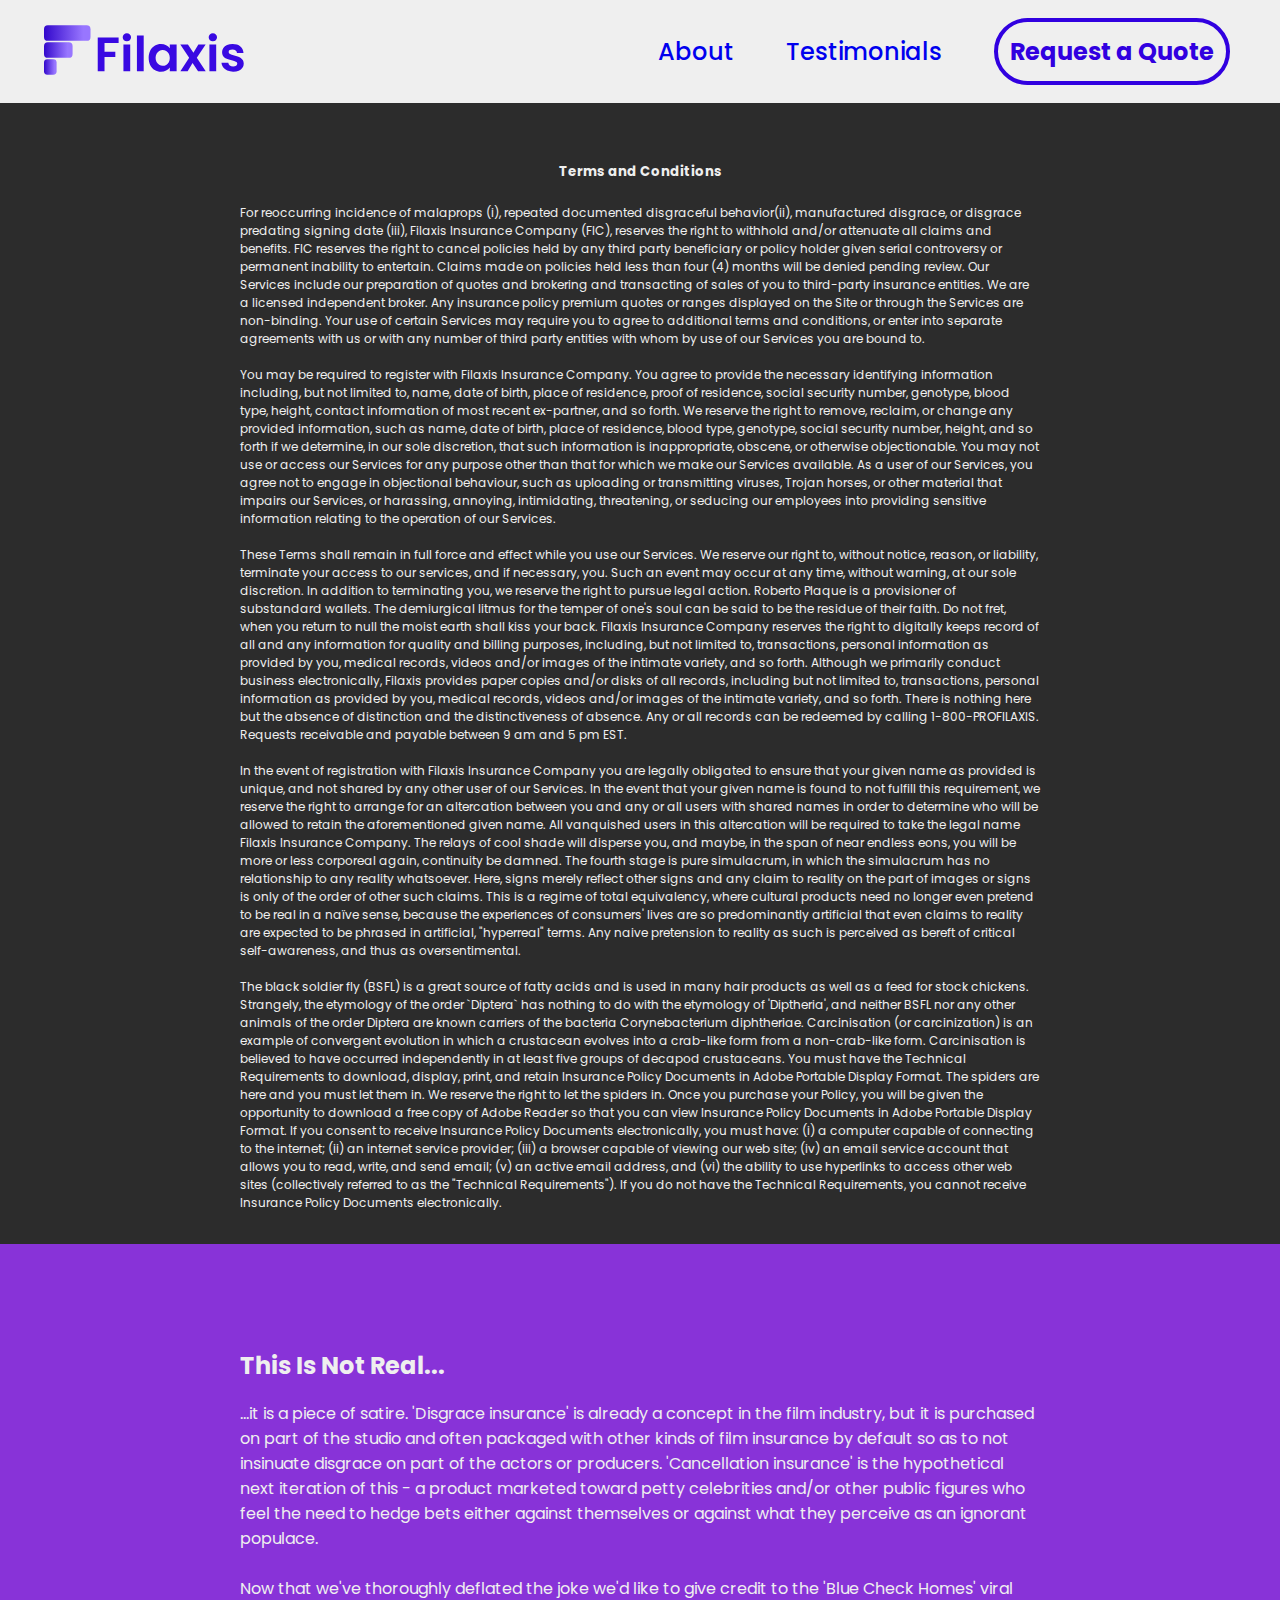
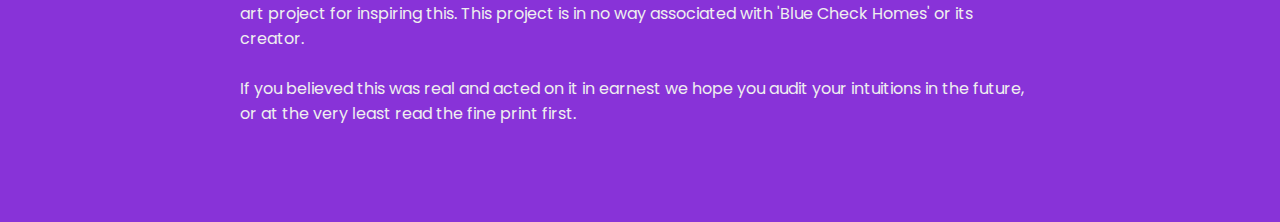
==== terms/index.html @ 81994e78 "change footer" ====
<!doctype html>
<html>

<head>
  <link rel="stylesheet" href="/styles.css">
  </link>
  <style>
    @import url('https://fonts.googleapis.com/css2?family=Poppins:wght@500;700&display=swap');
  </style>
  <link rel="stylesheet" href="https://cdnjs.cloudflare.com/ajax/libs/font-awesome/4.7.0/css/font-awesome.min.css">
  <link rel="icon" href="/assets/filaxis-small.svg">
  <title>Filaxis Insurance</title>
  <meta name="viewport" content="width=device-width, initial-scale=1.0">

</head>

<body>
  <div class="header"><a href="/"><img class="logo" src="/assets/Filaxis.svg"></a>
    <a href="/"><img class="logoSmall" src="/assets/filaxis-small.svg"></a>

    <div class="spacer"></div>

    <div class="navlinks">
      <a href="/#about">
        <h2>About</h2>
      </a>
      <a href="/#testimonials">
        <h2>Testimonials</h2>
      </a>
      <a href="/#quote">
        <h2 class="quote">Request a Quote</h2>
      </a>
    </div>
    <!--mobile nav menu-->
    <nav>
      <input type="checkbox" id="menu-toggle" />
      <label for="menu-toggle" class="hamburger">
        <div id="nav-icon3">
          <span></span>
          <span></span>
          <span></span>
          <span></span>
        </div>
      </label>
      <div class="nav-mobile">
        <a href="/#about">
          <h2>About</h2>
        </a>
        <a href="/#testimonials">
          <h2>Testimonials</h2>
        </a>
        <a href="/quote">
          <h2>Request a Quote</h2>
        </a>
      </div>
    </nav>
  </div>
  <div class="page">

    <div class="terms-block">
      <h5>Terms and Conditions</h5>
      <p class="terms-text">
        For reoccurring incidence of malaprops (i), repeated documented disgraceful behavior(ii), manufactured disgrace,
        or disgrace predating signing date (iii), Filaxis Insurance Company (FIC), reserves the right to withhold and/or
        attenuate all claims and benefits. FIC reserves the right to cancel policies held by any third party beneficiary
        or policy holder given serial controversy or permanent inability to entertain. Claims made on policies held less
        than four (4) months will be denied pending review.

        Our Services include our preparation of quotes and brokering and transacting of sales of you to
        third-party insurance entities. We are a licensed independent broker. Any insurance policy premium quotes or
        ranges
        displayed on the Site or through the Services are non-binding. Your use of certain Services may require you to
        agree to additional terms and conditions, or enter into separate agreements with us or with any number of third
        party entities
        with whom by use of our Services you are bound to.

        <br>
        <br>
        You may be required to register with Filaxis Insurance Company. You agree to provide the necessary identifying
        information
        including, but not limited to, name, date of birth, place of residence, proof of residence, social security
        number, genotype, blood type, height,
        contact information of most recent ex-partner, and so forth. We reserve the right to remove, reclaim, or change
        any provided information, such as name, date of birth, place of residence, blood type, genotype, social security
        number, height, and so forth if
        we determine, in our sole discretion, that such information is inappropriate, obscene, or
        otherwise objectionable.

        You may not use or access our Services for any purpose other than that for which we make our Services available.
        As a user of our Services, you agree not to engage in objectional behaviour, such as uploading or
        transmitting viruses, Trojan horses, or other material that impairs our Services, or harassing, annoying,
        intimidating, threatening, or seducing our employees into providing sensitive information relating to the
        operation of our Services.

        <br>
        <br>
        These Terms shall remain in full force and effect while you use our Services. We reserve our right to, without
        notice, reason, or liability, terminate your
        access to our services, and if necessary, you. Such an event may occur at any time, without warning, at our sole
        discretion. In
        addition to terminating
        you, we reserve the right to pursue legal action.

        Roberto Plaque is a provisioner of
        substandard wallets. The demiurgical litmus for the temper of one's soul can be said to be the residue of their
        faith. Do not fret, when you return to null the moist earth shall kiss your back.
        Filaxis Insurance Company reserves the right to digitally keeps record of all and any information for quality
        and billing
        purposes, including, but not limited to, transactions, personal information as provided by you, medical records,
        videos and/or
        images of the intimate variety, and so forth.
        Although we primarily conduct business electronically, Filaxis
        provides paper copies and/or disks of all records, including but not limited to, transactions, personal
        information as
        provided by you, medical records, videos and/or images of the intimate variety, and so forth. There is nothing
        here but the absence of distinction and the distinctiveness of absence. Any or all records
        can be redeemed by calling
        1-800-PROFILAXIS. Requests receivable and payable between 9 am and 5 pm EST.
        <br>
        <br>


        In the event of registration with Filaxis Insurance Company you are legally obligated to ensure that your given
        name as provided
        is unique, and not shared by any other user of our Services. In the event that your given name is found to not
        fulfill this requirement, we reserve the right to arrange for an altercation between you and any or all users
        with
        shared names in order to determine who will be allowed to retain the aforementioned given name. All vanquished
        users
        in this altercation will be required to take the legal name Filaxis Insurance Company.


        The relays of cool shade will
        disperse you, and maybe, in the span of near endless eons, you will be more or less corporeal again, continuity
        be
        damned.

        The fourth stage is pure simulacrum, in which the simulacrum has no relationship to any reality whatsoever.
        Here, signs merely reflect other signs and any claim to reality on the part of images or signs is only of the
        order of other such claims. This is a regime of total equivalency, where cultural products need no longer even
        pretend to be real in a naïve sense, because the experiences of consumers' lives are so predominantly artificial
        that even claims to reality are expected to be phrased in artificial, "hyperreal" terms. Any naive pretension to
        reality as such is perceived as bereft of critical self-awareness, and thus as oversentimental.

        <br>
        <br>

        The black soldier fly (BSFL) is a great source of fatty acids and is used in many hair products as well
        as
        a feed for stock chickens. Strangely, the etymology of the order `Diptera` has nothing to do with the etymology
        of
        'Diptheria', and neither BSFL nor any other animals of the order Diptera are known carriers of the bacteria
        Corynebacterium diphtheriae.

        Carcinisation (or carcinization) is an example of convergent evolution in which a crustacean evolves into a
        crab-like form from a non-crab-like form. Carcinisation is believed to have occurred independently in at least
        five groups of decapod crustaceans.

        You must have the Technical Requirements to download, display, print, and retain Insurance Policy Documents in
        Adobe Portable Display Format. The spiders are here and you must let them in. We reserve the right to let the
        spiders in. Once you purchase your Policy, you will be given the opportunity to download a
        free
        copy of Adobe Reader so that you can view Insurance Policy Documents in Adobe Portable Display Format. If you
        consent to receive Insurance Policy Documents electronically, you must have: (i) a computer capable of
        connecting
        to the internet; (ii) an internet service provider; (iii) a browser capable of viewing our web site; (iv) an
        email
        service account that allows you to read, write, and send email; (v) an active email address, and (vi) the
        ability
        to use hyperlinks to access other web sites (collectively referred to as the "Technical Requirements"). If you
        do
        not have the Technical Requirements, you cannot receive Insurance Policy Documents electronically.
      <p>
    </div>


    <div class="section purple">
      <div class="text-block">
        <h3>This Is Not Real... </h3>
        <p> ...it is a piece of satire. 'Disgrace insurance' is already a concept in the film industry, but it is
          purchased on part of the studio and often packaged with other kinds of film insurance by default so as
          to not insinuate disgrace on part of the actors or producers.
          'Cancellation insurance' is the hypothetical next iteration of this - a product marketed toward petty
          celebrities
          and/or other public figures who feel the need to hedge bets either against themselves or against what they
          perceive as an ignorant populace.
          <br>
          <br>
          Now that we've thoroughly deflated the joke we'd like to give credit to the 'Blue Check Homes' viral art
          project
          for
          inspiring this. This project is in no way associated with 'Blue Check Homes' or its creator.
          <br>
          <br>
          If you believed this was real and acted on it in earnest we hope you audit your
          intuitions in the future, or at the very least read the fine print first.

      </div>
    </div>
  </div>


</body>
---- styles.css ----
body {
  display: flex;
  flex-flow: column nowrap;
  align-content: center;
  background-color: #efefef;
  margin: 0;
  padding: 0;
}
.page {
  align-content: center;
  display: flex;
  flex-flow: column nowrap;
}

html {
  scroll-behavior: smooth;
}

.header {
  display: flex;
  flex-flow: row nowrap;
  position: fixed;
  left: 0;
  right: 0;
  top: 0;
  background-color: #efefef;
  padding: 24px;
  padding-top: 12px;
  padding-bottom: 12px;
  align-items: center;
  z-index: 1;
}

.header a {
  margin-right: 20px;
  margin-left: 20px;
}

.logoSmall {
  display: none;
}

.logo {
  height: 64px;
  width: auto;
}

.spacer {
  margin: auto;
}

.navlinks {
  display: flex;
  flex-flow: row nowrap;
  align-items: center;
}

h2 {
  font-family: "Poppins", sans-serif;
  margin: 6px;
  font-size: 24px;
  font-weight: 500;
}

a {
  text-decoration: none;
}

a:visited {
  color: unset;
}

h5 {
  color: #efefef;
  text-align: center;
  font-family: 'Poppins', sans-serif;
}

.terms-block {
  padding-top: 140px;
  display: flex;
  flex-flow: column nowrap;
  align-items: center;
  width: 100%;
  background-color: #2c2c2c;
}

.terms-text {
  font-family: "Poppins", sans-serif;
  font-size: 12px;
  margin: 0 auto;
  color: #efefef;
  max-width: 800px;
}
.quote {
  border-radius: 48px;
  border: 4px #3100e0 solid;
  padding: 12px;
  font-weight: 700;
  color: #3100e0;
}

.quote:hover {
  background-color: #3100e0;
  color: #efefef;
}

hr {
  height: 2px;
  background-color: #2c2c2c;
  width: 100%;
  padding: 0;
  margin: 0;
}

.bigSection {
  text-decoration: none;
  align-content: center;
  align-items: center;
  display: flex;
  flex-flow: column;
}

.section {
  display: flex;
  flex-flow: row nowrap;
  padding-top: 80px;
  align-items: center;
  justify-content: center;
  padding-bottom: 80px;
  width: 100%;
  color: #efefef;
}

.section.first {
  padding-top: 200px;
  background-color: #3308cc;
  color: #efefef;
  background-color: #3308cc;
}

.text-block {
  display: inline-block;
  height: min-content;
}
.section.purple {
  background-color: rgb(136, 51, 216);
  padding-top: 80px;
}

.section.blue {
  background-color: #3308cc;
  padding-top: 80px;
}

.section.coral {
  background-color: rgb(241, 137, 105);
  padding-top: 80px;
}

.section.last {
  background-color: #efefef;
}

.test {
  display: flex;
  flex-flow: row nowrap;
  width: 100%;
  align-content: center;
  justify-content: center;
}

.tm {
  width: 30%;
  height: auto;
}

.tm:nth-child(2) {
  padding-left: 24px;
  padding-right: 24px;
}

textarea {
  border-radius: 2;
  display: inline-block;
  width: 400px;
  box-sizing: border-box;
  padding: 8px 8px;
  font-size: 16px;
  font-family: "Poppins", sans-serif;
  border: none;
  resize: none;
  border-radius: 4px;
}

.submit {
  border: 4px #efefef solid;
  background-color: transparent;
  font-family: "Poppins", sans-serif;
  padding: 8px;
  padding-left: 24px;
  padding-right: 24px;
  margin-top: 24px;
  border-radius: 36px;
  align-self: flex-end;
  width: 144px;
  color: #efefef;
  font-weight: 700;
  font-size: 24px;
  margin-left: calc(100% - 144px);
}

.submit:hover {
  background-color: #efefef;
  color: rgb(136, 51, 216);
}

.footer {
  background-color: #2c2c2c;
  color: #efefef;
  display: flex;
  flex-flow: column nowrap;
  padding: 60px 30%;
  align-items: center;
  position: relative;
  justify-content: space-between;

}

.social {
  height: 28px;
  width: auto;

}

.socialsrow a:first-child {
  margin-right: 24px;
}

.copyright {
  position: absolute;
  bottom: 0;
  right: 0;
  opacity: 75%;
  padding-right: 12px;
}


.logosocials {
  height: 100%;
  display: flex;
  flex-flow: column nowrap;
  align-items: center;

}

.socialsrow {
  display: flex;
  flex-flow: row nowrap;

}
.footer-logo {
  height: 48px;
  width: auto;
  padding-bottom: 16px;

}

.links {
  display: flex;
  flex-flow: row nowrap;
  padding-top: 12px;
}



.link {
  font-size: 16px;
  font-weight: 500;
  padding: 0;
}

a[href^="mailto:"]
{ 
  font-family: 'Poppins', sans-serif;
  color: #efefef;
}

label {
  font-family: "Poppins", sans-serif;
  font-weight: 500;
  font-size: 20px;
}
textarea:nth-of-type(3) {
  height: 200px;
}

.text-block p {
  max-width: 800px;
}

#menu-toggle,
.hamburger {
  display: none;
}

h3 {
  font-family: "Poppins", sans-serif;
  margin-bottom: 2px;
  font-size: 24px;
  display: inline-block;
  max-width: 500px;
}

p {
  font-family: "Poppins", sans-serif;
  font-size: 16px;
  max-width: 500px;
}

.nav-mobile {
  display: none;
}

.filler-image {
  width: 600px;
  height: 400px;
  background-color: gray;
  margin-left: 84px;
}

.filler-image.mirror {
  margin-right: 84px;
  margin-left: unset;
}

h4 {
  font-family: "Poppins", sans-serif;
  font-size: 24px;
}

.kawaii {
  width: 400px;
  height: auto;
  margin-left: 84px;
}

.kawaii.first {
  width: 600px;
  height: auto;
}

.kawaii.mirror {
  margin-left: 0;
  margin-right: 84px;
}

.logo-row {
  display: flex;
  flex-flow: row;
  align-items: center;

  justify-content: center;
  padding-top: 12px;
}

.logo-row img {
  height: 48px;
  width: auto;
  padding: 24px;
}

.platforms {
  display: flex;
  flex-flow: column;
  align-items: center;
  width: 100%;
}

@media only screen and (max-width: 800px) {
  .section {
    flex-flow: column nowrap;
    justify-items: center;
    max-width: 100%;
    align-content: center;
    padding-top: 40px;
    padding-bottom: 40px;
  }

  .section.coral {
    flex-flow: column-reverse;
  }

  .section.purple.second {
    flex-flow: column-reverse;
  }

  .section:first-child {
    padding-top: 84px;
  }

  .section.purple,
  .section.coral, .section.blue {
    padding-top: 40px;
  }

  .filler-image {
    margin-left: 0;
    width: 100%;
    height: 400px;
  }

  .kawaii,
  .kawaii.mirror,
  .kawaii.first {
    width: 60%;
    height: auto;
    margin: 0;
  }

  .section:last-child {
    max-width: 100%;
  }

  .text-block {
    padding: 20px;
  }

  textarea {
    max-width: 100%;
  }

  .filler-image.mirror {
    margin-right: 0;
  }

  h3 {
    font-size: 20px;
  }
  h4 {
    font-size: 20px;
  }
  p {
    font-size: 14px;
  }

  h2 {
    font-size: 20px;
    padding: 0px;
    margin: 0px;
  }

  .footer {
    padding: 40px 10%;
  }

  .footer-logo {
    height: 32px;
  }
  .social {
    height: 24px;
  }

  .links {

    padding-top: 8px;
  }

  .link {
    font-size: 14px;
  }
  .header {
    padding: 12px;
  }

  .logoSmall {
    display: unset;
    width: 48px;
    height: auto;
  }

  .logo {
    display: none;
  }

  .quote {
    margin: 0;
    padding: 0;
  }

  .text-block {
    max-width: 80%;
  }

  .logo-row {
    flex-flow: row wrap;
    max-width: 100%;
  }

  nav {
    flex: 1;
    display: flex;
    justify-content: center;
    align-items: flex-end;
    flex-direction: column;
    padding-right: 12px;
  }

  .navlinks {
    display: none;
  }

  .nav-mobile {
    display: none;
  }

  .terms-text {
    max-width: 90%;
  }

  label {
    font-size: 16px;
  }
  .submit {
    font-size: 20px;
  }

  .hamburger {
    display: flex;
    font-size: 36px;
    align-items: center;
    justify-items: center;
    justify-content: center;
  }

  #menu-toggle:checked ~ .nav-mobile {
    display: flex;
    flex-direction: column;
    background-color: #efefef;
    border-radius: 4px;
    padding: 12px;
    position: absolute;
    top: calc(100% + 12px);

    box-shadow: rgba(0, 0, 0, 0.25) 0px 5px 15px;
  }

  #nav-icon3 {
    width: 36px;
    height: 25px;
    position: relative;
    margin: auto;
    align-content: center;
    align-items: center;
    -webkit-transform: rotate(0deg);
    -moz-transform: rotate(0deg);
    transform: rotate(0deg);
    -webkit-transition: 0.5s ease-in-out;
    -moz-transition: 0.5s ease-in-out;
    transition: 0.5s ease-in-out;
    cursor: pointer;
  }

  #nav-icon3 span {
    display: block;
    position: absolute;
    height: 4px;
    width: 100%;
    background: #3308cc;
    border-radius: 9px;
    opacity: 1;
    left: 0;
    -webkit-transform: rotate(0deg);
    -moz-transform: rotate(0deg);
    transform: rotate(0deg);
    -webkit-transition: 0.25s ease-in-out;
    -moz-transition: 0.25s ease-in-out;
    transition: 0.25s ease-in-out;
  }
  #nav-icon3 span:nth-child(1) {
    top: 0px;
  }

  #nav-icon3 span:nth-child(2),
  #nav-icon3 span:nth-child(3) {
    top: 10px;
  }

  #nav-icon3 span:nth-child(4) {
    top: 20px;
  }

  #menu-toggle:checked + .hamburger #nav-icon3 span:nth-child(1) {
    top: 10px;
    width: 0%;
    left: 50%;
  }

  #menu-toggle:checked + .hamburger #nav-icon3 span:nth-child(2) {
    -webkit-transform: rotate(45deg);
    -moz-transform: rotate(45deg);
    transform: rotate(45deg);
  }

  #menu-toggle:checked + .hamburger #nav-icon3 span:nth-child(3) {
    -webkit-transform: rotate(45deg);
    -moz-transform: rotate(45deg);
    transform: rotate(-45deg);
  }

  #menu-toggle:checked + .hamburger #nav-icon3 span:nth-child(4) {
    top: 10px;
    width: 0%;
    left: 50%;
  }

  .nav-mobile h2 {
    font-size: 24px;
    padding: 6px;
  }
  .test {
    flex-flow: column;
    align-items: center;
  }

  .tm {
    width: 80%;
    height: auto;
    padding-top: 16px;
  }
  

}
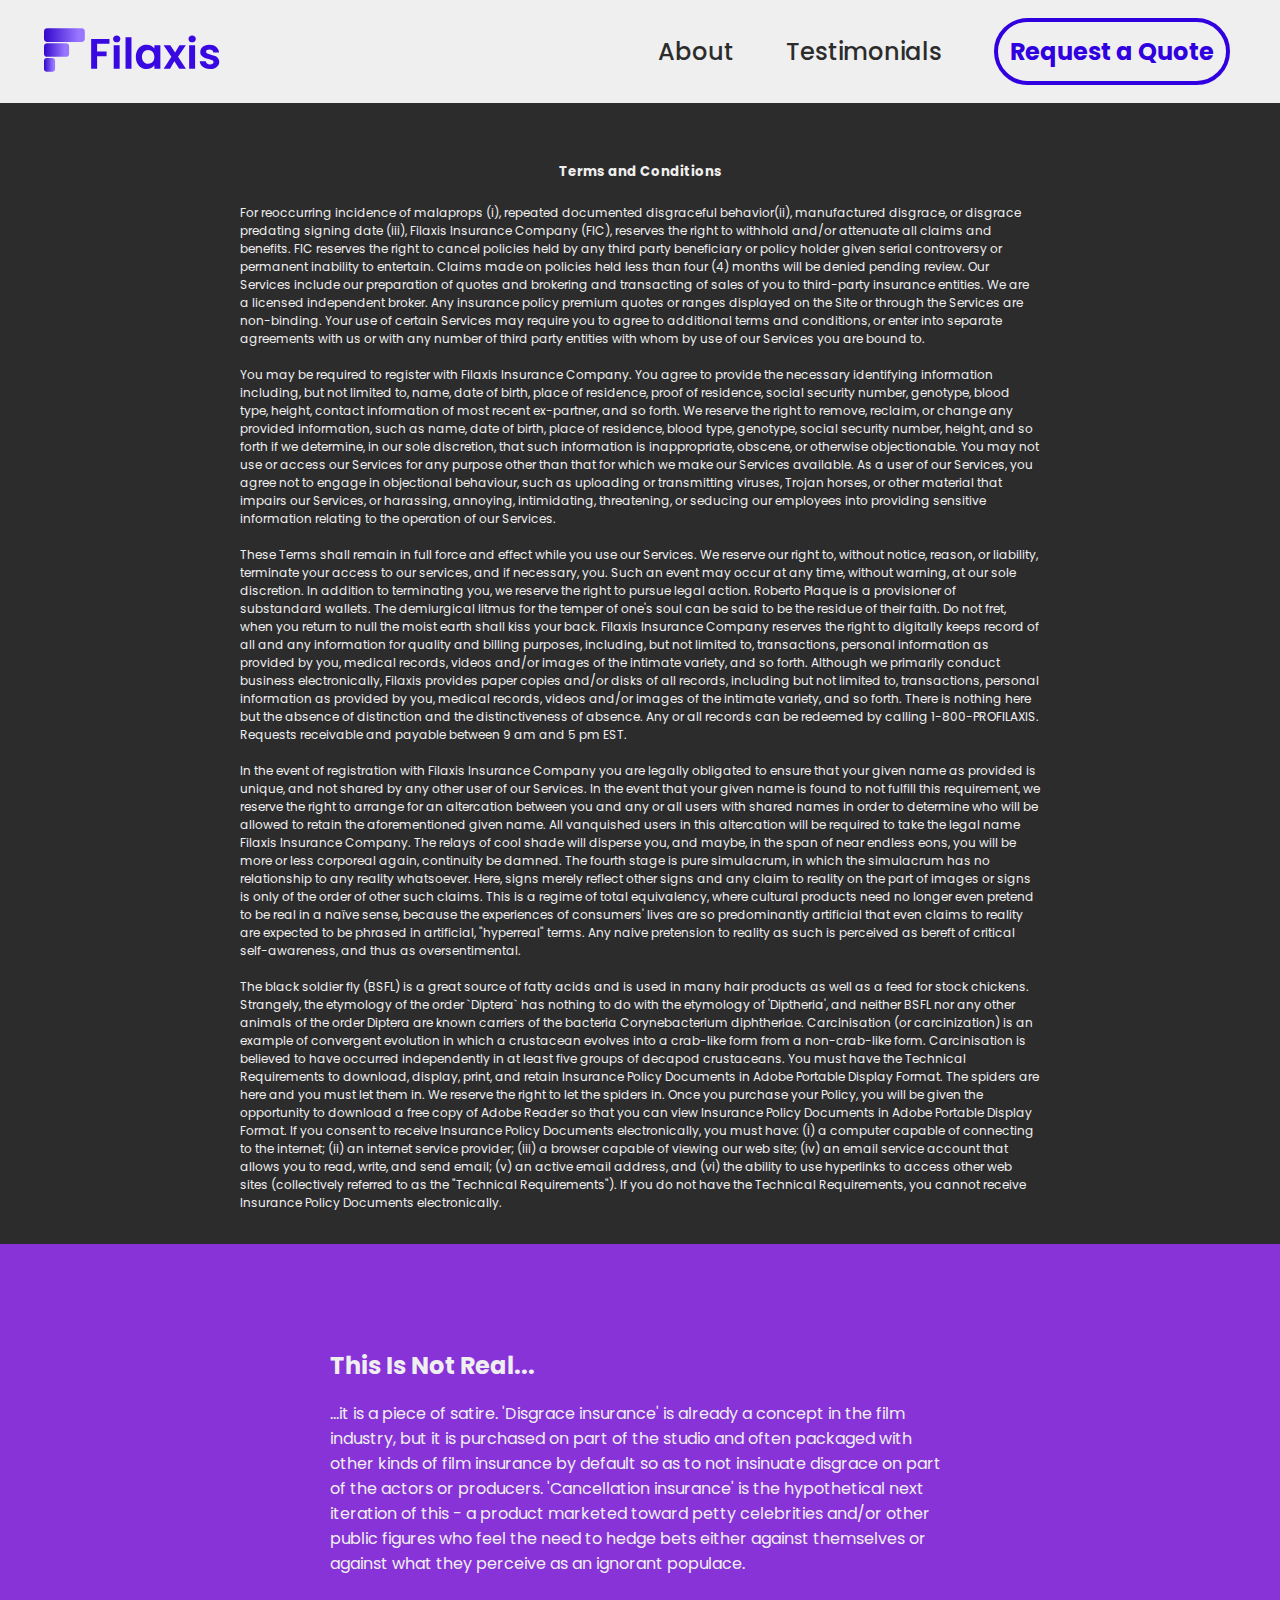
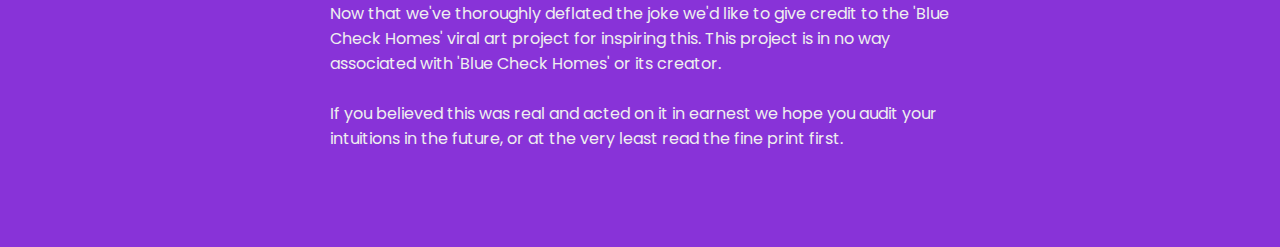
==== commit 54cd83db: "wa" ====
--- a/terms/index.html
+++ b/terms/index.html
@@ -16,7 +16,6 @@
 
 <body>
   <div class="header"><a href="/"><img class="logo" src="/assets/Filaxis.svg"></a>
-    <a href="/"><img class="logoSmall" src="/assets/filaxis-small.svg"></a>
 
     <div class="spacer"></div>
 
--- a/styles.css
+++ b/styles.css
@@ -36,12 +36,10 @@
   margin-left: 20px;
 }
 
-.logoSmall {
-  display: none;
-}
+
 
 .logo {
-  height: 64px;
+  height: 56px;
   width: auto;
 }
 
@@ -60,6 +58,7 @@
   margin: 6px;
   font-size: 24px;
   font-weight: 500;
+  color: #2c2c2c;
 }
 
 a {
@@ -224,6 +223,7 @@
   align-items: center;
   position: relative;
   justify-content: space-between;
+  overflow: hidden;
 
 }
 
@@ -231,6 +231,26 @@
   height: 28px;
   width: auto;
 
+}
+
+.circle {
+  position: absolute;
+  top: -30px;
+  right: 4px;
+  width: 100px;
+  height: 100px;
+  border-radius: 50%;
+  background-color:rgb(241, 137, 105)
+}
+
+.circle2 {
+  position: absolute;
+  bottom: -30px;
+  left: 4px;
+  width: 120px;
+  height: 120px;
+  border-radius: 50%;
+  background-color: rgb(136, 51, 216);
 }
 
 .socialsrow a:first-child {
@@ -296,7 +316,7 @@
 }
 
 .text-block p {
-  max-width: 800px;
+  max-width: min(800px, calc(50vw - 20px));
 }
 
 #menu-toggle,
@@ -346,7 +366,7 @@
 }
 
 .kawaii.first {
-  width: 600px;
+  width: min(600px, calc(50vw - 100px));
   height: auto;
 }
 
@@ -377,7 +397,7 @@
   width: 100%;
 }
 
-@media only screen and (max-width: 800px) {
+@media only screen and (max-width: 900px) {
   .section {
     flex-flow: column nowrap;
     justify-items: center;
@@ -404,6 +424,17 @@
     padding-top: 40px;
   }
 
+  .circle {
+    width: 60px;
+    height: 60px;
+    top: -20px
+  }
+  .circle2 {
+    width: 80px;
+    height: 80px;
+    bottom: -30px;
+  }
+
   .filler-image {
     margin-left: 0;
     width: 100%;
@@ -413,11 +444,18 @@
   .kawaii,
   .kawaii.mirror,
   .kawaii.first {
-    width: 60%;
+    width: 50%;
     height: auto;
     margin: 0;
   }
 
+  .kawaii.first {
+    width: 80%;
+    height: auto;
+  }
+
+
+
   .section:last-child {
     max-width: 100%;
   }
@@ -440,15 +478,18 @@
   h4 {
     font-size: 20px;
   }
+  .text-block p {
+    font-size: 16px;
+    max-width: unset;
+  }
   p {
-    font-size: 14px;
-  }
-
-  h2 {
-    font-size: 20px;
-    padding: 0px;
-    margin: 0px;
-  }
+    font-size: 16px;
+  }
+  h3 {
+    max-width: 100%;
+  }
+
+
 
   .footer {
     padding: 40px 10%;
@@ -473,14 +514,10 @@
     padding: 12px;
   }
 
-  .logoSmall {
-    display: unset;
-    width: 48px;
-    height: auto;
-  }
 
   .logo {
-    display: none;
+    height: 48px;
+    width: auto;
   }
 
   .quote {
@@ -494,7 +531,7 @@
 
   .logo-row {
     flex-flow: row wrap;
-    max-width: 100%;
+    max-width: 90%;
   }
 
   nav {
@@ -533,12 +570,17 @@
     justify-content: center;
   }
 
+  .header a {
+    margin-left: 8px;
+    margin-right: 8px;
+  }
+
   #menu-toggle:checked ~ .nav-mobile {
     display: flex;
     flex-direction: column;
     background-color: #efefef;
     border-radius: 4px;
-    padding: 12px;
+    padding: 6px;
     position: absolute;
     top: calc(100% + 12px);
 
@@ -615,7 +657,7 @@
   }
 
   .nav-mobile h2 {
-    font-size: 24px;
+    font-size: 20px;
     padding: 6px;
   }
   .test {
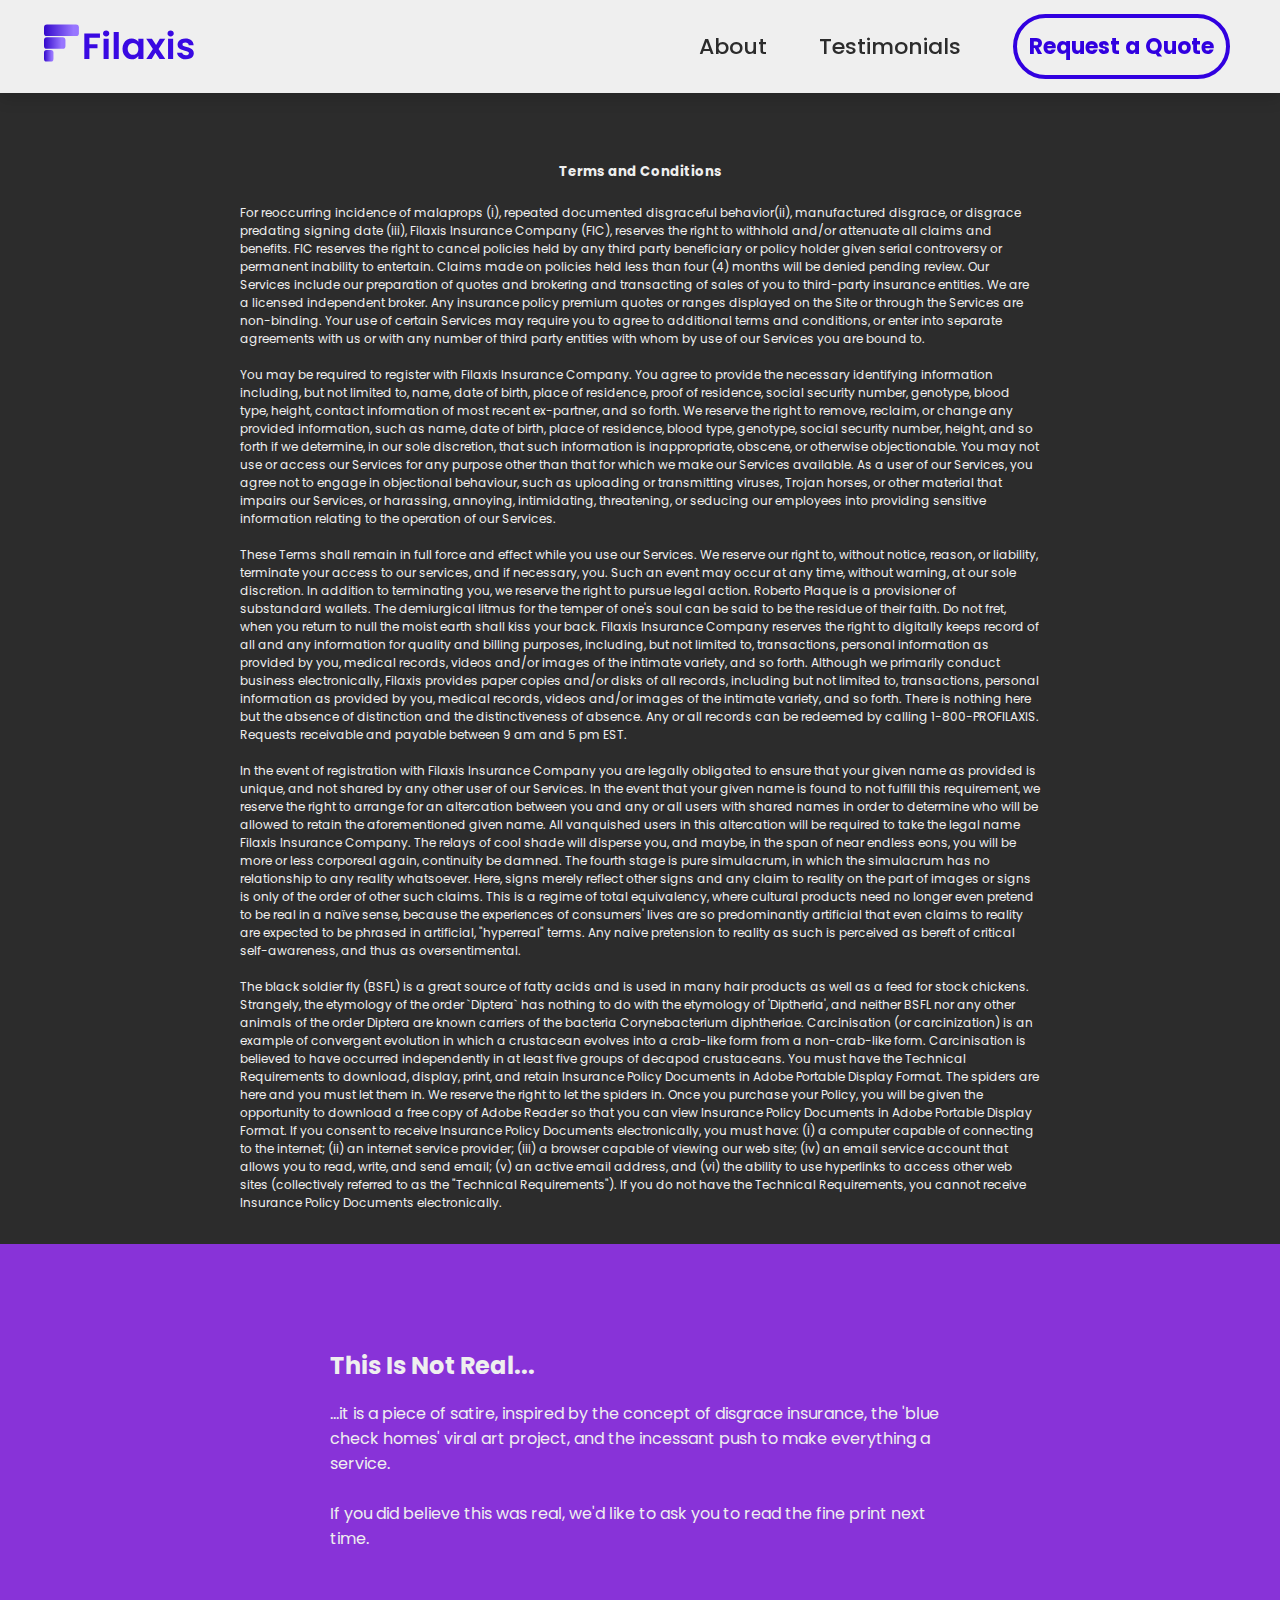
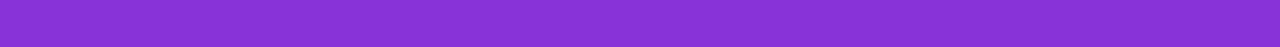
==== commit 095195fb: "some changes" ====
--- a/terms/index.html
+++ b/terms/index.html
@@ -176,23 +176,11 @@
     <div class="section purple">
       <div class="text-block">
         <h3>This Is Not Real... </h3>
-        <p> ...it is a piece of satire. 'Disgrace insurance' is already a concept in the film industry, but it is
-          purchased on part of the studio and often packaged with other kinds of film insurance by default so as
-          to not insinuate disgrace on part of the actors or producers.
-          'Cancellation insurance' is the hypothetical next iteration of this - a product marketed toward petty
-          celebrities
-          and/or other public figures who feel the need to hedge bets either against themselves or against what they
-          perceive as an ignorant populace.
+        <p> ...it is a piece of satire, inspired by the concept of disgrace insurance, the 'blue check homes' viral art project, 
+          and the incessant push to make everything a service.
           <br>
           <br>
-          Now that we've thoroughly deflated the joke we'd like to give credit to the 'Blue Check Homes' viral art
-          project
-          for
-          inspiring this. This project is in no way associated with 'Blue Check Homes' or its creator.
-          <br>
-          <br>
-          If you believed this was real and acted on it in earnest we hope you audit your
-          intuitions in the future, or at the very least read the fine print first.
+          If you did believe this was real, we'd like to ask you to read the fine print next time.
 
       </div>
     </div>
--- a/styles.css
+++ b/styles.css
@@ -5,6 +5,7 @@
   background-color: #efefef;
   margin: 0;
   padding: 0;
+  font-family: "Poppins", sans-serif;
 }
 .page {
   align-content: center;
@@ -25,10 +26,11 @@
   top: 0;
   background-color: #efefef;
   padding: 24px;
-  padding-top: 12px;
-  padding-bottom: 12px;
+  padding-top: 8px;
+  padding-bottom: 8px;
   align-items: center;
   z-index: 1;
+    box-shadow: rgba(0, 0, 0, 0.15) 0px 5px 15px;
 }
 
 .header a {
@@ -36,10 +38,8 @@
   margin-left: 20px;
 }
 
-
-
 .logo {
-  height: 56px;
+  height: 48px;
   width: auto;
 }
 
@@ -56,7 +56,7 @@
 h2 {
   font-family: "Poppins", sans-serif;
   margin: 6px;
-  font-size: 24px;
+  font-size: 22px;
   font-weight: 500;
   color: #2c2c2c;
 }
@@ -65,14 +65,67 @@
   text-decoration: none;
 }
 
-a:visited {
-  color: unset;
-}
-
 h5 {
   color: #efefef;
   text-align: center;
-  font-family: 'Poppins', sans-serif;
+  font-family: "Poppins", sans-serif;
+}
+
+.share {
+  font-size: 20px;
+  font-weight: 700;
+}
+
+.share-wrapper {
+  display: flex;
+  align-items: center;
+  flex-flow: column nowrap;
+  border-radius: 4px;
+  margin-top: 36px;
+  color: #2c2c2c;
+  padding: 20px;
+
+  padding-bottom: 8px;
+}
+
+.share-row {
+  display: flex;
+  flex-flow: row nowrap;
+  align-content: center;
+}
+
+ul.share-buttons{
+  list-style: none;
+  padding: 0;
+  margin: 12px;
+}
+
+ul.share-buttons li{
+  display: inline;
+}
+
+ul.share-buttons .sr-only{
+  position: absolute;
+  clip: rect(1px 1px 1px 1px);
+  clip: rect(1px, 1px, 1px, 1px);
+  padding: 0;
+  border: 0;
+  height: 1px;
+  width: 1px;
+  overflow: hidden;
+}
+
+ul.share-buttons img{
+  width: 48px;
+
+  margin: 4px 8px;
+  box-shadow: rgba(0, 0, 0, 0.1) 0px 5px 15px;
+  border-radius: 50%;
+}
+
+ul.share-buttons img:hover {
+
+  box-shadow: rgba(0, 0, 0, 0.18) 0px 5px 15px;
 }
 
 .terms-block {
@@ -104,12 +157,35 @@
   color: #efefef;
 }
 
-hr {
-  height: 2px;
-  background-color: #2c2c2c;
+
+
+.square {
+  width: 30px;
+  height: 30px;
+  transform: rotate(45deg);
+  border: 2px #efefef solid;
+  position: relative;
+  border-radius: 8px;
+
+}
+
+.square::after {
+  content: '';
+  position: absolute;
+  width: 30px;
+  height: 30px;
+  border: 2px #efefef solid;
+  transform: translate(60%, -69%);
+  border-radius: 8px;
+}
+.square-wrapper {
   width: 100%;
-  padding: 0;
-  margin: 0;
+  display: flex;
+  flex-flow: row nowrap;
+  align-items: center;
+  justify-content: center;
+  margin-bottom: 36px;
+  display: none;
 }
 
 .bigSection {
@@ -132,7 +208,7 @@
 }
 
 .section.first {
-  padding-top: 200px;
+  padding-top: 176px;
   background-color: #3308cc;
   color: #efefef;
   background-color: #3308cc;
@@ -145,6 +221,54 @@
 .section.purple {
   background-color: rgb(136, 51, 216);
   padding-top: 80px;
+  position: relative;
+}
+
+.form {
+  position: relative;
+  padding-top: 8px;
+  height: 400px;
+  width: 400px;
+}
+
+.next {
+  border: 4px #efefef solid;
+  background-color: transparent;
+  font-family: "Poppins", sans-serif;
+  padding: 8px;
+  padding-left: 24px;
+  padding-right: 24px;
+  border-radius: 36px;
+  width: 120px;
+  color: #efefef;
+  font-weight: 700;
+  font-size: 20px;
+  cursor: pointer;
+  transition: opacity 300ms ease-in-out;
+  z-index: 0;
+  box-shadow: rgba(0, 0, 0, 0.2) 0px 5px 15px;
+  position: absolute;
+  top: 200px;
+  right: 0;
+}
+
+.next:hover {
+  background-color: #efefef;
+  color: rgb(136, 51, 216);
+
+  box-shadow: rgba(0, 0, 0, 0.4) 0px 5px 15px;
+}
+
+.name-info {
+  position: absolute;
+  left: 0;
+  top: 0;
+}
+
+.sm-info {
+  position: absolute;
+  left: 0;
+  top: 0;
 }
 
 .section.blue {
@@ -180,16 +304,81 @@
 }
 
 textarea {
-  border-radius: 2;
+  display: inline-block;
+  box-sizing: border-box;
+  padding: 8px 12px;
+  font-size: 16px;
+  font-family: "Poppins", sans-serif;
+  border: none;
+  resize: none;
+  transition: opacity 500ms ease-in-out, max-width 500ms ease-in-out;
+  height: 40px;
+  background-color: #efefef;
+  border-radius: 16px;
+  box-shadow: rgba(0, 0, 0, 0.25) 0px 5px 15px;
+  position: relative;
+  width: 100%;
+}
+
+input {
   display: inline-block;
   width: 400px;
   box-sizing: border-box;
-  padding: 8px 8px;
+  padding: 8px 12px;
   font-size: 16px;
   font-family: "Poppins", sans-serif;
   border: none;
   resize: none;
-  border-radius: 4px;
+  background-color: #efefef;
+  border-radius: 16px;
+
+  box-shadow: rgba(0, 0, 0, 0.25) 0px 5px 15px;
+}
+
+.sm-wrapper {
+  width: 100%;
+  display: flex;
+  flex-flow: row nowrap;
+  align-items: center;
+  align-content: center;
+  position: relative;
+  margin-bottom: 12px;
+  width: 400px;
+}
+
+.sm-big-wrapper .sm-wrapper {
+  margin-bottom: 20px;
+}
+
+.sm-icon {
+  height: 20px;
+  width: auto;
+  background-color: #2c2c2c;
+  padding: 10px 12px;
+  position: absolute;
+  border-top-right-radius: 12px;
+  border-bottom-right-radius: 12px;
+  right: 0;
+}
+
+.sm-label {
+  font-size: 16px;
+  margin-left: 4px;
+}
+
+input:focus,
+textarea:focus {
+  box-shadow: rgba(0, 0, 0, 0.5) 0px 5px 15px;
+}
+
+.form p {
+  margin: 0;
+  padding: 8px 4px;
+  font-size: 18px;
+}
+
+.sm-wrapper p {
+  margin-right: 12px;
 }
 
 .submit {
@@ -197,21 +386,47 @@
   background-color: transparent;
   font-family: "Poppins", sans-serif;
   padding: 8px;
-  padding-left: 24px;
-  padding-right: 24px;
-  margin-top: 24px;
   border-radius: 36px;
   align-self: flex-end;
-  width: 144px;
+  width: 120px;
   color: #efefef;
   font-weight: 700;
-  font-size: 24px;
-  margin-left: calc(100% - 144px);
+  font-size: 20px;
+  position: absolute;
+  right: 0;
+  cursor: pointer;
+  transition: opacity 300ms ease-in-out;
+  z-index: 0;
+  box-shadow: rgba(0, 0, 0, 0.2) 0px 5px 15px;
+  bottom: 0px;
+  right: 0;
 }
 
 .submit:hover {
   background-color: #efefef;
   color: rgb(136, 51, 216);
+
+  box-shadow: rgba(0, 0, 0, 0.4) 0px 5px 15px;
+}
+
+.submit:disabled {
+  opacity: 80%;
+  pointer-events: none;
+}
+
+.back {
+  position: absolute;
+  left: 0;
+  bottom: 4px;
+  font-family: "Poppins", sans-serif;
+  padding: 8px;
+  color: #efefef;
+  font-weight: 700;
+  font-size: 20px;
+  position: absolute;
+  cursor: pointer;
+  background-color: transparent;
+  border: none;
 }
 
 .footer {
@@ -224,13 +439,11 @@
   position: relative;
   justify-content: space-between;
   overflow: hidden;
-
 }
 
 .social {
   height: 28px;
   width: auto;
-
 }
 
 .circle {
@@ -240,7 +453,7 @@
   width: 100px;
   height: 100px;
   border-radius: 50%;
-  background-color:rgb(241, 137, 105)
+  background-color: rgb(241, 137, 105);
 }
 
 .circle2 {
@@ -265,25 +478,21 @@
   padding-right: 12px;
 }
 
-
 .logosocials {
   height: 100%;
   display: flex;
   flex-flow: column nowrap;
   align-items: center;
-
 }
 
 .socialsrow {
   display: flex;
   flex-flow: row nowrap;
-
 }
 .footer-logo {
   height: 48px;
   width: auto;
   padding-bottom: 16px;
-
 }
 
 .links {
@@ -291,8 +500,6 @@
   flex-flow: row nowrap;
   padding-top: 12px;
 }
-
-
 
 .link {
   font-size: 16px;
@@ -300,9 +507,13 @@
   padding: 0;
 }
 
-a[href^="mailto:"]
-{ 
-  font-family: 'Poppins', sans-serif;
+a[href^="mailto:"] {
+  font-family: "Poppins", sans-serif;
+  color: #efefef;
+}
+
+a {
+  font-family: "Poppins", sans-serif;
   color: #efefef;
 }
 
@@ -310,9 +521,6 @@
   font-family: "Poppins", sans-serif;
   font-weight: 500;
   font-size: 20px;
-}
-textarea:nth-of-type(3) {
-  height: 200px;
 }
 
 .text-block p {
@@ -329,7 +537,7 @@
   margin-bottom: 2px;
   font-size: 24px;
   display: inline-block;
-  max-width: 500px;
+  max-width: 40vw;
 }
 
 p {
@@ -360,7 +568,7 @@
 }
 
 .kawaii {
-  width: 400px;
+  width: min(400px, calc(50vw - 160px));
   height: auto;
   margin-left: 84px;
 }
@@ -395,6 +603,96 @@
   flex-flow: column;
   align-items: center;
   width: 100%;
+}
+
+.button-wrapper {
+  display: grid;
+  margin-top: 24px;
+  height: 48px;
+  position: absolute;
+  bottom: 0;
+  right: 0;
+  width: 100%;
+}
+
+.next:disabled {
+  opacity: 80%;
+  pointer-events: none;
+}
+
+.loader,
+.loader:before,
+.loader:after {
+  border-radius: 50%;
+  width: 2.5em;
+  height: 2.5em;
+  -webkit-animation-fill-mode: both;
+  animation-fill-mode: both;
+  -webkit-animation: load7 1.8s infinite ease-in-out;
+  animation: load7 1.8s infinite ease-in-out;
+  margin-top: 10px;
+
+  color: #efefef;
+}
+.loader {
+  font-size: 10px;
+  position: relative;
+  -webkit-transform: translateZ(0);
+  -ms-transform: translateZ(0);
+  transform: translateZ(0);
+  -webkit-animation-delay: -0.16s;
+  animation-delay: -0.16s;
+
+  position: absolute;
+  top: -24px;
+  right: 48px;
+}
+.loader:before,
+.loader:after {
+  content: "";
+  position: absolute;
+  top: 0;
+  margin-top: 0;
+}
+.loader:before {
+  left: -3.5em;
+  -webkit-animation-delay: -0.32s;
+  animation-delay: -0.32s;
+}
+.loader:after {
+  left: 3.5em;
+}
+
+.success {
+  position: absolute;
+  right: 0;
+  font-size: 20px;
+  padding: 8px;
+  bottom: 4px;
+  transition: opacity 300ms ease-in-out;
+  z-index: 0;
+  pointer-events: none;
+}
+
+@-webkit-keyframes load7 {
+  0%,
+  80%,
+  100% {
+    box-shadow: 0 2.5em 0 -1.3em;
+  }
+  40% {
+    box-shadow: 0 2.5em 0 0;
+  }
+}
+@keyframes load7 {
+  0%,
+  80%,
+  100% {
+    box-shadow: 0 2.5em 0 -1.3em;
+  }
+  40% {
+    box-shadow: 0 2.5em 0 0;
+  }
 }
 
 @media only screen and (max-width: 900px) {
@@ -420,14 +718,15 @@
   }
 
   .section.purple,
-  .section.coral, .section.blue {
+  .section.coral,
+  .section.blue {
     padding-top: 40px;
   }
 
   .circle {
     width: 60px;
     height: 60px;
-    top: -20px
+    top: -20px;
   }
   .circle2 {
     width: 80px;
@@ -439,6 +738,11 @@
     margin-left: 0;
     width: 100%;
     height: 400px;
+  }
+
+  .share {
+    font-size: 16px;
+    text-align: center;
   }
 
   .kawaii,
@@ -454,7 +758,35 @@
     height: auto;
   }
 
-
+  .form {
+    width: calc(100vw - 72px);
+  }
+
+  .sm-wrapper {
+    max-width: calc(100vw - 72px);
+  }
+
+  .square-wrapper {
+    display: flex;
+  }
+
+  .name-info .sm-wrapper {
+    margin-bottom: 56px;
+  }
+
+  .next,
+  .submit {
+    font-size: 18px;
+    width: 120px;
+  }
+
+  .next {
+    top: 300px;
+  }
+
+  input {
+    max-width: 100%;
+  }
 
   .section:last-child {
     max-width: 100%;
@@ -489,8 +821,6 @@
     max-width: 100%;
   }
 
-
-
   .footer {
     padding: 40px 10%;
   }
@@ -503,7 +833,6 @@
   }
 
   .links {
-
     padding-top: 8px;
   }
 
@@ -513,7 +842,6 @@
   .header {
     padding: 12px;
   }
-
 
   .logo {
     height: 48px;
@@ -558,8 +886,20 @@
   label {
     font-size: 16px;
   }
-  .submit {
-    font-size: 20px;
+
+  .success, .back {
+    font-size: 18px;
+  }
+
+  .loader,
+  .loader:after,
+  .loader:before {
+    font-size: 8px;
+  }
+
+  .loader {
+    right: 36px;
+    top: -16px;
   }
 
   .hamburger {
@@ -670,6 +1010,4 @@
     height: auto;
     padding-top: 16px;
   }
-  
-
-}
+}
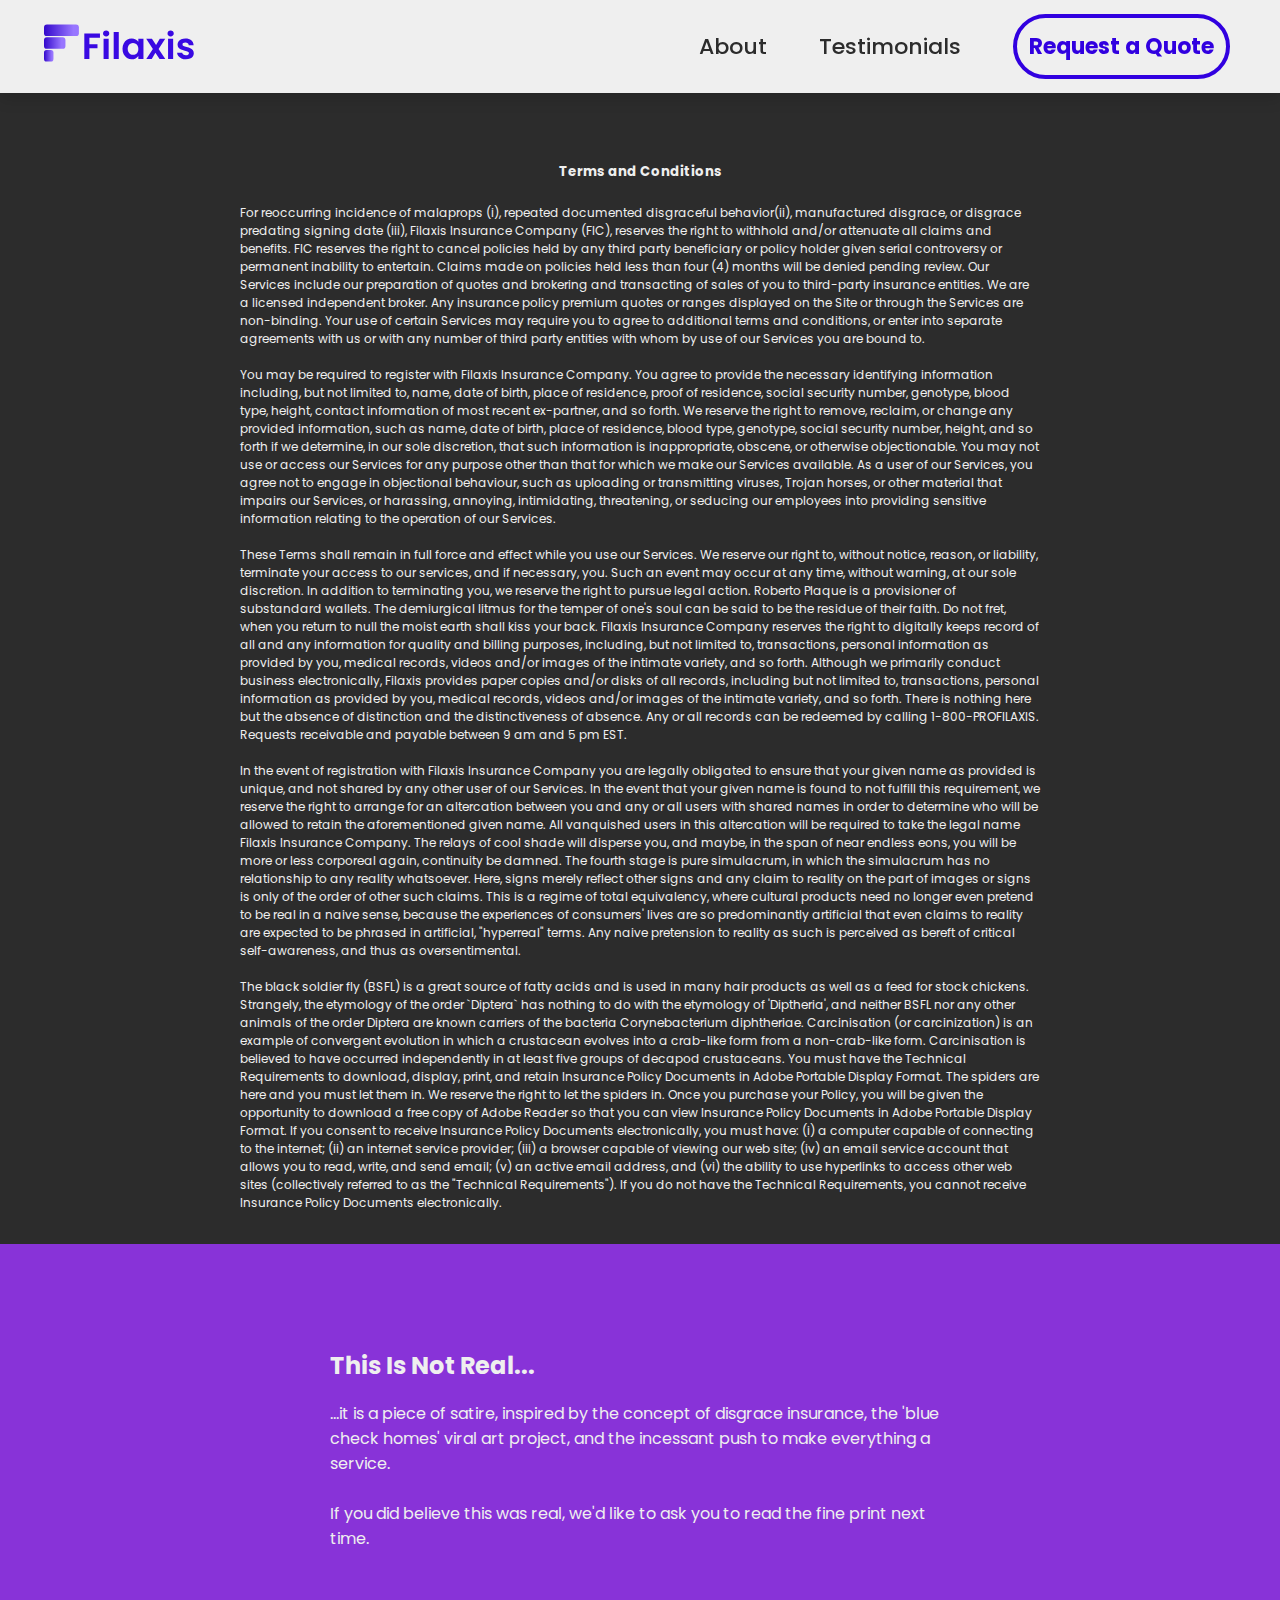
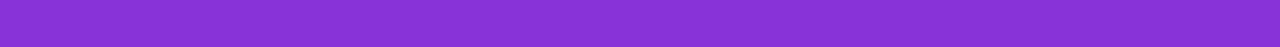
==== commit 0b630f27: "finalize" ====
--- a/terms/index.html
+++ b/terms/index.html
@@ -137,7 +137,7 @@
         The fourth stage is pure simulacrum, in which the simulacrum has no relationship to any reality whatsoever.
         Here, signs merely reflect other signs and any claim to reality on the part of images or signs is only of the
         order of other such claims. This is a regime of total equivalency, where cultural products need no longer even
-        pretend to be real in a naïve sense, because the experiences of consumers' lives are so predominantly artificial
+        pretend to be real in a naive sense, because the experiences of consumers' lives are so predominantly artificial
         that even claims to reality are expected to be phrased in artificial, "hyperreal" terms. Any naive pretension to
         reality as such is perceived as bereft of critical self-awareness, and thus as oversentimental.
 
--- a/styles.css
+++ b/styles.css
@@ -98,6 +98,7 @@
   list-style: none;
   padding: 0;
   margin: 12px;
+  position: relative;
 }
 
 ul.share-buttons li{
@@ -116,11 +117,26 @@
 }
 
 ul.share-buttons img{
-  width: 48px;
+  width: 40px;
 
   margin: 4px 8px;
   box-shadow: rgba(0, 0, 0, 0.1) 0px 5px 15px;
   border-radius: 50%;
+}
+
+ ul.share-buttons .share-img {
+  height: 44px;
+  width: auto;
+  border-radius: unset;
+  box-shadow: unset;
+  position: absolute;
+  left: 48px;
+  top: 60px;
+}
+
+ul.share-buttons .share-img:hover {
+  box-shadow: unset;
+  width: auto;
 }
 
 ul.share-buttons img:hover {
@@ -1010,4 +1026,5 @@
     height: auto;
     padding-top: 16px;
   }
-}
+ 
+}
